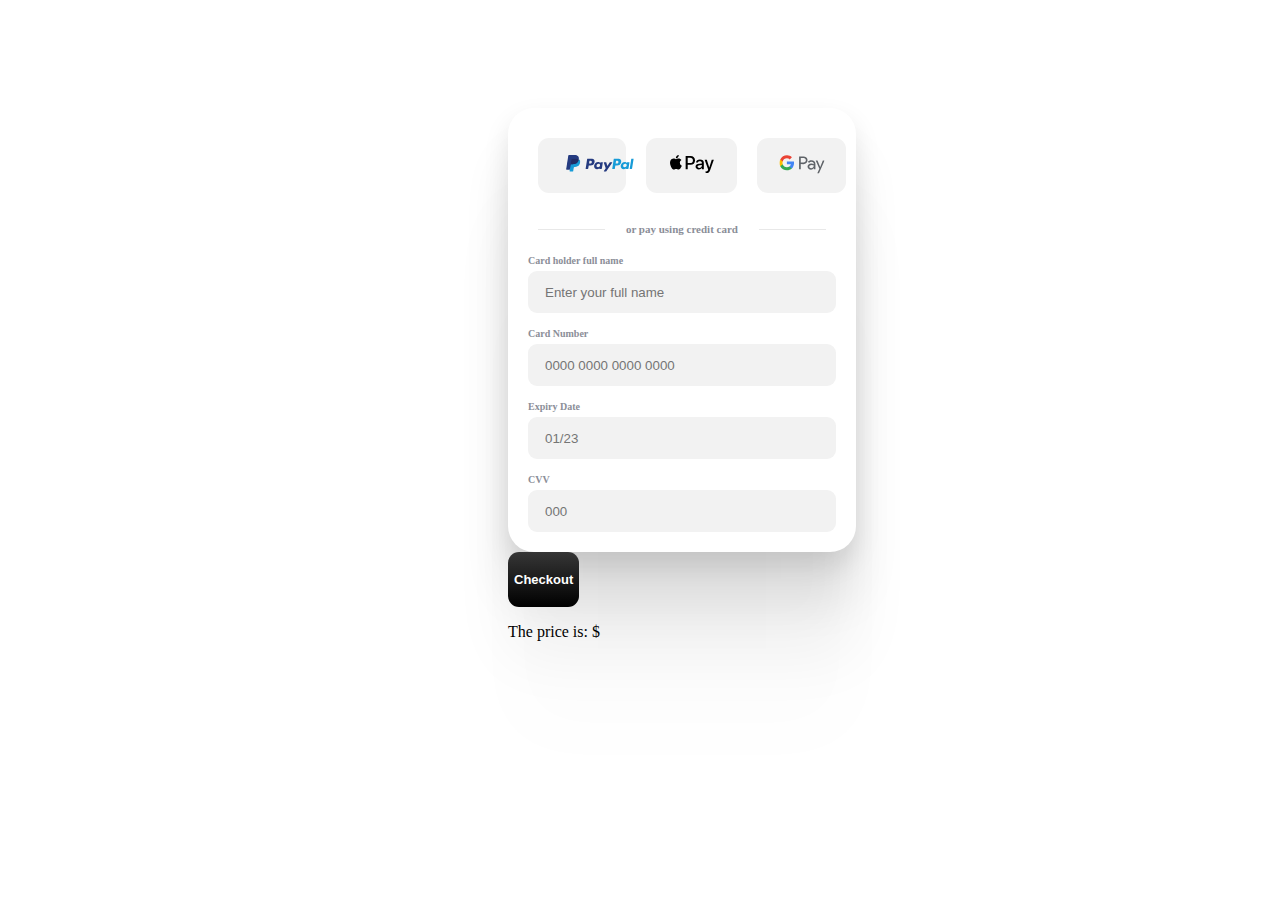
==== payment/index.html @ 5ae9b636 "Add files via upload" ====
<!DOCTYPE html>
<html lang="en">
<head>
    <meta charset="UTF-8">
    <meta name="viewport" content="width=device-width, initial-scale=1.0">
    <meta http-equiv="X-UA-Compatible" content="ie=edge">
    <title>Log In</title>
    <link rel="stylesheet" href="styles.css">
</head>
<body>
  <div class="modal">
  <form class="form">
    <div class="payment--options">
      <button name="paypal" type="button">
        <svg xml:space="preserve" viewBox="0 0 124 33" height="33px" width="124px" y="0px" x="0px" id="Layer_1" version="1.1" xmlns:xlink="http://www.w3.org/1999/xlink" xmlns="http://www.w3.org/2000/svg">
  <path d="M46.211,6.749h-6.839c-0.468,0-0.866,0.34-0.939,0.802l-2.766,17.537c-0.055,0.346,0.213,0.658,0.564,0.658  h3.265c0.468,0,0.866-0.34,0.939-0.803l0.746-4.73c0.072-0.463,0.471-0.803,0.938-0.803h2.165c4.505,0,7.105-2.18,7.784-6.5  c0.306-1.89,0.013-3.375-0.872-4.415C50.224,7.353,48.5,6.749,46.211,6.749z M47,13.154c-0.374,2.454-2.249,2.454-4.062,2.454  h-1.032l0.724-4.583c0.043-0.277,0.283-0.481,0.563-0.481h0.473c1.235,0,2.4,0,3.002,0.704C47.027,11.668,47.137,12.292,47,13.154z" fill="#253B80"></path>
  <path d="M66.654,13.075h-3.275c-0.279,0-0.52,0.204-0.563,0.481l-0.145,0.916l-0.229-0.332  c-0.709-1.029-2.29-1.373-3.868-1.373c-3.619,0-6.71,2.741-7.312,6.586c-0.313,1.918,0.132,3.752,1.22,5.031  c0.998,1.176,2.426,1.666,4.125,1.666c2.916,0,4.533-1.875,4.533-1.875l-0.146,0.91c-0.055,0.348,0.213,0.66,0.562,0.66h2.95  c0.469,0,0.865-0.34,0.939-0.803l1.77-11.209C67.271,13.388,67.004,13.075,66.654,13.075z M62.089,19.449  c-0.316,1.871-1.801,3.127-3.695,3.127c-0.951,0-1.711-0.305-2.199-0.883c-0.484-0.574-0.668-1.391-0.514-2.301  c0.295-1.855,1.805-3.152,3.67-3.152c0.93,0,1.686,0.309,2.184,0.892C62.034,17.721,62.232,18.543,62.089,19.449z" fill="#253B80"></path>
  <path d="M84.096,13.075h-3.291c-0.314,0-0.609,0.156-0.787,0.417l-4.539,6.686l-1.924-6.425  c-0.121-0.402-0.492-0.678-0.912-0.678h-3.234c-0.393,0-0.666,0.384-0.541,0.754l3.625,10.638l-3.408,4.811  c-0.268,0.379,0.002,0.9,0.465,0.9h3.287c0.312,0,0.604-0.152,0.781-0.408L84.564,13.97C84.826,13.592,84.557,13.075,84.096,13.075z" fill="#253B80"></path>
  <path d="M94.992,6.749h-6.84c-0.467,0-0.865,0.34-0.938,0.802l-2.766,17.537c-0.055,0.346,0.213,0.658,0.562,0.658  h3.51c0.326,0,0.605-0.238,0.656-0.562l0.785-4.971c0.072-0.463,0.471-0.803,0.938-0.803h2.164c4.506,0,7.105-2.18,7.785-6.5  c0.307-1.89,0.012-3.375-0.873-4.415C99.004,7.353,97.281,6.749,94.992,6.749z M95.781,13.154c-0.373,2.454-2.248,2.454-4.062,2.454  h-1.031l0.725-4.583c0.043-0.277,0.281-0.481,0.562-0.481h0.473c1.234,0,2.4,0,3.002,0.704  C95.809,11.668,95.918,12.292,95.781,13.154z" fill="#179BD7"></path>
  <path d="M115.434,13.075h-3.273c-0.281,0-0.52,0.204-0.562,0.481l-0.145,0.916l-0.23-0.332  c-0.709-1.029-2.289-1.373-3.867-1.373c-3.619,0-6.709,2.741-7.311,6.586c-0.312,1.918,0.131,3.752,1.219,5.031  c1,1.176,2.426,1.666,4.125,1.666c2.916,0,4.533-1.875,4.533-1.875l-0.146,0.91c-0.055,0.348,0.213,0.66,0.564,0.66h2.949  c0.467,0,0.865-0.34,0.938-0.803l1.771-11.209C116.053,13.388,115.785,13.075,115.434,13.075z M110.869,19.449  c-0.314,1.871-1.801,3.127-3.695,3.127c-0.949,0-1.711-0.305-2.199-0.883c-0.484-0.574-0.666-1.391-0.514-2.301  c0.297-1.855,1.805-3.152,3.67-3.152c0.93,0,1.686,0.309,2.184,0.892C110.816,17.721,111.014,18.543,110.869,19.449z" fill="#179BD7"></path>
  <path d="M119.295,7.23l-2.807,17.858c-0.055,0.346,0.213,0.658,0.562,0.658h2.822c0.469,0,0.867-0.34,0.939-0.803  l2.768-17.536c0.055-0.346-0.213-0.659-0.562-0.659h-3.16C119.578,6.749,119.338,6.953,119.295,7.23z" fill="#179BD7"></path>
  <path d="M7.266,29.154l0.523-3.322l-1.165-0.027H1.061L4.927,1.292C4.939,1.218,4.978,1.149,5.035,1.1  c0.057-0.049,0.13-0.076,0.206-0.076h9.38c3.114,0,5.263,0.648,6.385,1.927c0.526,0.6,0.861,1.227,1.023,1.917  c0.17,0.724,0.173,1.589,0.007,2.644l-0.012,0.077v0.676l0.526,0.298c0.443,0.235,0.795,0.504,1.065,0.812  c0.45,0.513,0.741,1.165,0.864,1.938c0.127,0.795,0.085,1.741-0.123,2.812c-0.24,1.232-0.628,2.305-1.152,3.183  c-0.482,0.809-1.096,1.48-1.825,2c-0.696,0.494-1.523,0.869-2.458,1.109c-0.906,0.236-1.939,0.355-3.072,0.355h-0.73  c-0.522,0-1.029,0.188-1.427,0.525c-0.399,0.344-0.663,0.814-0.744,1.328l-0.055,0.299l-0.924,5.855l-0.042,0.215  c-0.011,0.068-0.03,0.102-0.058,0.125c-0.025,0.021-0.061,0.035-0.096,0.035H7.266z" fill="#253B80"></path>
  <path d="M23.048,7.667L23.048,7.667L23.048,7.667c-0.028,0.179-0.06,0.362-0.096,0.55  c-1.237,6.351-5.469,8.545-10.874,8.545H9.326c-0.661,0-1.218,0.48-1.321,1.132l0,0l0,0L6.596,26.83l-0.399,2.533  c-0.067,0.428,0.263,0.814,0.695,0.814h4.881c0.578,0,1.069-0.42,1.16-0.99l0.048-0.248l0.919-5.832l0.059-0.32  c0.09-0.572,0.582-0.992,1.16-0.992h0.73c4.729,0,8.431-1.92,9.513-7.476c0.452-2.321,0.218-4.259-0.978-5.622  C24.022,8.286,23.573,7.945,23.048,7.667z" fill="#179BD7"></path>
  <path d="M21.754,7.151c-0.189-0.055-0.384-0.105-0.584-0.15c-0.201-0.044-0.407-0.083-0.619-0.117  c-0.742-0.12-1.555-0.177-2.426-0.177h-7.352c-0.181,0-0.353,0.041-0.507,0.115C9.927,6.985,9.675,7.306,9.614,7.699L8.05,17.605  l-0.045,0.289c0.103-0.652,0.66-1.132,1.321-1.132h2.752c5.405,0,9.637-2.195,10.874-8.545c0.037-0.188,0.068-0.371,0.096-0.55  c-0.313-0.166-0.652-0.308-1.017-0.429C21.941,7.208,21.848,7.179,21.754,7.151z" fill="#222D65"></path>
  <path d="M9.614,7.699c0.061-0.393,0.313-0.714,0.652-0.876c0.155-0.074,0.326-0.115,0.507-0.115h7.352  c0.871,0,1.684,0.057,2.426,0.177c0.212,0.034,0.418,0.073,0.619,0.117c0.2,0.045,0.395,0.095,0.584,0.15  c0.094,0.028,0.187,0.057,0.278,0.086c0.365,0.121,0.704,0.264,1.017,0.429c0.368-2.347-0.003-3.945-1.272-5.392  C20.378,0.682,17.853,0,14.622,0h-9.38c-0.66,0-1.223,0.48-1.325,1.133L0.01,25.898c-0.077,0.49,0.301,0.932,0.795,0.932h5.791  l1.454-9.225L9.614,7.699z" fill="#253B80"></path>
        </svg>
      </button>
      <button name="apple-pay" type="button">
        <svg xml:space="preserve" viewBox="0 0 512 210.2" y="0px" x="0px" id="Layer_1" version="1.1" xmlns:xlink="http://www.w3.org/1999/xlink" xmlns="http://www.w3.org/2000/svg">
  <path d="M93.6,27.1C87.6,34.2,78,39.8,68.4,39c-1.2-9.6,3.5-19.8,9-26.1c6-7.3,16.5-12.5,25-12.9  C103.4,10,99.5,19.8,93.6,27.1 M102.3,40.9c-13.9-0.8-25.8,7.9-32.4,7.9c-6.7,0-16.8-7.5-27.8-7.3c-14.3,0.2-27.6,8.3-34.9,21.2  c-15,25.8-3.9,64,10.6,85c7.1,10.4,15.6,21.8,26.8,21.4c10.6-0.4,14.8-6.9,27.6-6.9c12.9,0,16.6,6.9,27.8,6.7  c11.6-0.2,18.9-10.4,26-20.8c8.1-11.8,11.4-23.3,11.6-23.9c-0.2-0.2-22.4-8.7-22.6-34.3c-0.2-21.4,17.5-31.6,18.3-32.2  C123.3,42.9,107.7,41.3,102.3,40.9 M182.6,11.9v155.9h24.2v-53.3h33.5c30.6,0,52.1-21,52.1-51.4c0-30.4-21.1-51.2-51.3-51.2H182.6z   M206.8,32.3h27.9c21,0,33,11.2,33,30.9c0,19.7-12,31-33.1,31h-27.8V32.3z M336.6,169c15.2,0,29.3-7.7,35.7-19.9h0.5v18.7h22.4V90.2  c0-22.5-18-37-45.7-37c-25.7,0-44.7,14.7-45.4,34.9h21.8c1.8-9.6,10.7-15.9,22.9-15.9c14.8,0,23.1,6.9,23.1,19.6v8.6l-30.2,1.8  c-28.1,1.7-43.3,13.2-43.3,33.2C298.4,155.6,314.1,169,336.6,169z M343.1,150.5c-12.9,0-21.1-6.2-21.1-15.7c0-9.8,7.9-15.5,23-16.4  l26.9-1.7v8.8C371.9,140.1,359.5,150.5,343.1,150.5z M425.1,210.2c23.6,0,34.7-9,44.4-36.3L512,54.7h-24.6l-28.5,92.1h-0.5  l-28.5-92.1h-25.3l41,113.5l-2.2,6.9c-3.7,11.7-9.7,16.2-20.4,16.2c-1.9,0-5.6-0.2-7.1-0.4v18.7C417.3,210,423.3,210.2,425.1,210.2z" id="XMLID_34_"></path>
  <g>
  </g>
  <g>
  </g>
  <g>
  </g>
  <g>
  </g>
  <g>
  </g>
  <g>
  </g>
        </svg>
      </button>
      <button name="google-pay" type="button">
   <svg fill="none" viewBox="0 0 80 39" height="39" width="80" xmlns="http://www.w3.org/2000/svg">
  <g clip-path="url(#clip0_134_34)">
  <path fill="#5F6368" d="M37.8 19.7V29H34.8V6H42.6C44.5 6 46.3001 6.7 47.7001 8C49.1001 9.2 49.8 11 49.8 12.9C49.8 14.8 49.1001 16.5 47.7001 17.8C46.3001 19.1 44.6 19.8 42.6 19.8L37.8 19.7ZM37.8 8.8V16.8H42.8C43.9 16.8 45.0001 16.4 45.7001 15.6C47.3001 14.1 47.3 11.6 45.8 10.1L45.7001 10C44.9001 9.2 43.9 8.7 42.8 8.8H37.8Z"></path>
  <path fill="#5F6368" d="M56.7001 12.8C58.9001 12.8 60.6001 13.4 61.9001 14.6C63.2001 15.8 63.8 17.4 63.8 19.4V29H61V26.8H60.9001C59.7001 28.6 58 29.5 56 29.5C54.3 29.5 52.8 29 51.6 28C50.5 27 49.8 25.6 49.8 24.1C49.8 22.5 50.4 21.2 51.6 20.2C52.8 19.2 54.5 18.8 56.5 18.8C58.3 18.8 59.7 19.1 60.8 19.8V19.1C60.8 18.1 60.4 17.1 59.6 16.5C58.8 15.8 57.8001 15.4 56.7001 15.4C55.0001 15.4 53.7 16.1 52.8 17.5L50.2001 15.9C51.8001 13.8 53.9001 12.8 56.7001 12.8ZM52.9001 24.2C52.9001 25 53.3001 25.7 53.9001 26.1C54.6001 26.6 55.4001 26.9 56.2001 26.9C57.4001 26.9 58.6 26.4 59.5 25.5C60.5 24.6 61 23.5 61 22.3C60.1 21.6 58.8 21.2 57.1 21.2C55.9 21.2 54.9 21.5 54.1 22.1C53.3 22.6 52.9001 23.3 52.9001 24.2Z"></path>
  <path fill="#5F6368" d="M80 13.3L70.1 36H67.1L70.8 28.1L64.3 13.4H67.5L72.2 24.7H72.3L76.9 13.4H80V13.3Z"></path>
  <path fill="#4285F4" d="M25.9 17.7C25.9 16.8 25.8 15.9 25.7 15H13.2V20.1H20.3C20 21.7 19.1 23.2 17.7 24.1V27.4H22C24.5 25.1 25.9 21.7 25.9 17.7Z"></path>
  <path fill="#34A853" d="M13.1999 30.5999C16.7999 30.5999 19.7999 29.3999 21.9999 27.3999L17.6999 24.0999C16.4999 24.8999 14.9999 25.3999 13.1999 25.3999C9.7999 25.3999 6.7999 23.0999 5.7999 19.8999H1.3999V23.2999C3.6999 27.7999 8.1999 30.5999 13.1999 30.5999Z"></path>
  <path fill="#FBBC04" d="M5.8001 19.8999C5.2001 18.2999 5.2001 16.4999 5.8001 14.7999V11.3999H1.4001C-0.499902 15.0999 -0.499902 19.4999 1.4001 23.2999L5.8001 19.8999Z"></path>
  <path fill="#EA4335" d="M13.2 9.39996C15.1 9.39996 16.9 10.1 18.3 11.4L22.1 7.59996C19.7 5.39996 16.5 4.09996 13.3 4.19996C8.3 4.19996 3.7 6.99996 1.5 11.5L5.9 14.9C6.8 11.7 9.8 9.39996 13.2 9.39996Z"></path>
  </g>
  <defs>
  <clipPath id="clip0_134_34">
  <rect fill="white" height="38.1" width="80"></rect>
  </clipPath>
  </defs>
  </svg>
      </button>
    </div>
    <div class="separator">
      <hr class="line">
      <p>or pay using credit card</p>
      <hr class="line">
    </div>
    <div class="credit-card-info--form">
      <div class="input_container">
        <label for="password_field" class="input_label">Card holder full name</label>
        <input id="password_field" class="input_field" type="text" name="input-name" title="Inpit title" placeholder="Enter your full name">
      </div>
      <div class="input_container">
        <label for="password_field" class="input_label">Card Number</label>
        <input id="password_field" class="input_field" type="number" name="input-name" title="Inpit title" placeholder="0000 0000 0000 0000">
      </div>
      <div class="input_container">
        <label for="password_field" class="input_label">Expiry Date</label>
        <input id="password_field" class="input_field" type="text" name="input-name" title="Expiry Date" placeholder="01/23">
      </div>
      <div class="input_container">
        <label for="password_field" class="input_label">CVV</label>
        <input id="password_field" class="input_field" type="text" name="input-name" title="CVV" placeholder="000">
      </div>
      </div>
    </div>
      <button class="purchase--btn">Checkout</button>
  </form>
  </div>
  <p>The price is: $<span id="price"></span></p>
  <script>
      const price = localStorage.getItem('price');
      document.getElementById('price').textContent = price;
  </script>

</body>
</html>
---- payment/styles.css ----
body{
  padding: 100px;
  padding-left: 500px;
  padding-top: 100px;
}
.modal {
  width: fit-content;
  height: fit-content;
  background: #FFFFFF;
  box-shadow: 0px 187px 75px rgba(0, 0, 0, 0.01), 0px 105px 63px rgba(0, 0, 0, 0.05), 0px 47px 47px rgba(0, 0, 0, 0.09), 0px 12px 26px rgba(0, 0, 0, 0.1), 0px 0px 0px rgba(0, 0, 0, 0.1);
  border-radius: 26px;
  max-width: 450px;
}

.form {
  display: flex;
  flex-direction: column;
  gap: 20px;
  padding: 20px;
}

.payment--options {
  width: calc(100% - 40px);
  display: grid;
  grid-template-columns: 33% 34% 33%;
  gap: 20px;
  padding: 10px;
}

.payment--options button {
  height: 55px;
  background: #F2F2F2;
  border-radius: 11px;
  padding: 0;
  border: 0;
  outline: none;
}

.payment--options button svg {
  height: 18px;
}

.payment--options button:last-child svg {
  height: 22px;
}

.separator {
  width: calc(100% - 20px);
  display: grid;
  grid-template-columns: 1fr 2fr 1fr;
  gap: 10px;
  color: #8B8E98;
  margin: 0 10px;
}

.separator > p {
  word-break: keep-all;
  display: block;
  text-align: center;
  font-weight: 600;
  font-size: 11px;
  margin: auto;
}

.separator .line {
  display: inline-block;
  width: 100%;
  height: 1px;
  border: 0;
  background-color: #e8e8e8;
  margin: auto;
}

.credit-card-info--form {
  display: flex;
  flex-direction: column;
  gap: 15px;
}

.input_container {
  width: 100%;
  height: fit-content;
  display: flex;
  flex-direction: column;
  gap: 5px;
}

.split {
  display: grid;
  grid-template-columns: 4fr 2fr;
  gap: 15px;
}

.split input {
  width: 100%;
}

.input_label {
  font-size: 10px;
  color: #8B8E98;
  font-weight: 600;
}

.input_field {
  width: auto;
  height: 40px;
  padding: 0 0 0 16px;
  border-radius: 9px;
  outline: none;
  background-color: #F2F2F2;
  border: 1px solid #e5e5e500;
  transition: all 0.3s cubic-bezier(0.15, 0.83, 0.66, 1);
}

.input_field:focus {
  border: 1px solid transparent;
  box-shadow: 0px 0px 0px 2px #242424;
  background-color: transparent;
}

.container {
  display: flex;
  justify-content: center; /* Horizontal centering */
  align-items: center;     /* Vertical centering */
  height: 100vh;           /* Full height of the viewport (optional) */
}

.purchase--btn {
  height: 55px;
  background: #F2F2F2;
  border-radius: 11px;
  border: 0;
  outline: none;
  color: #ffffff;
  font-size: 13px;
  font-weight: 700;
  background: linear-gradient(180deg, #363636 0%, #1B1B1B 50%, #000000 100%);
  box-shadow: 0px 0px 0px 0px #FFFFFF, 0px 0px 0px 0px #000000;
  transition: all 0.3s cubic-bezier(0.15, 0.83, 0.66, 1);
}


.purchase--btn:hover {
  box-shadow: 0px 0px 0px 2px #FFFFFF, 0px 0px 0px 4px #0000003a;
}

/* Reset input number styles */
.input_field::-webkit-outer-spin-button,
.input_field::-webkit-inner-spin-button {
  -webkit-appearance: none;
  margin: 0;
}

.input_field[type=number] {
  -moz-appearance: textfield;
}
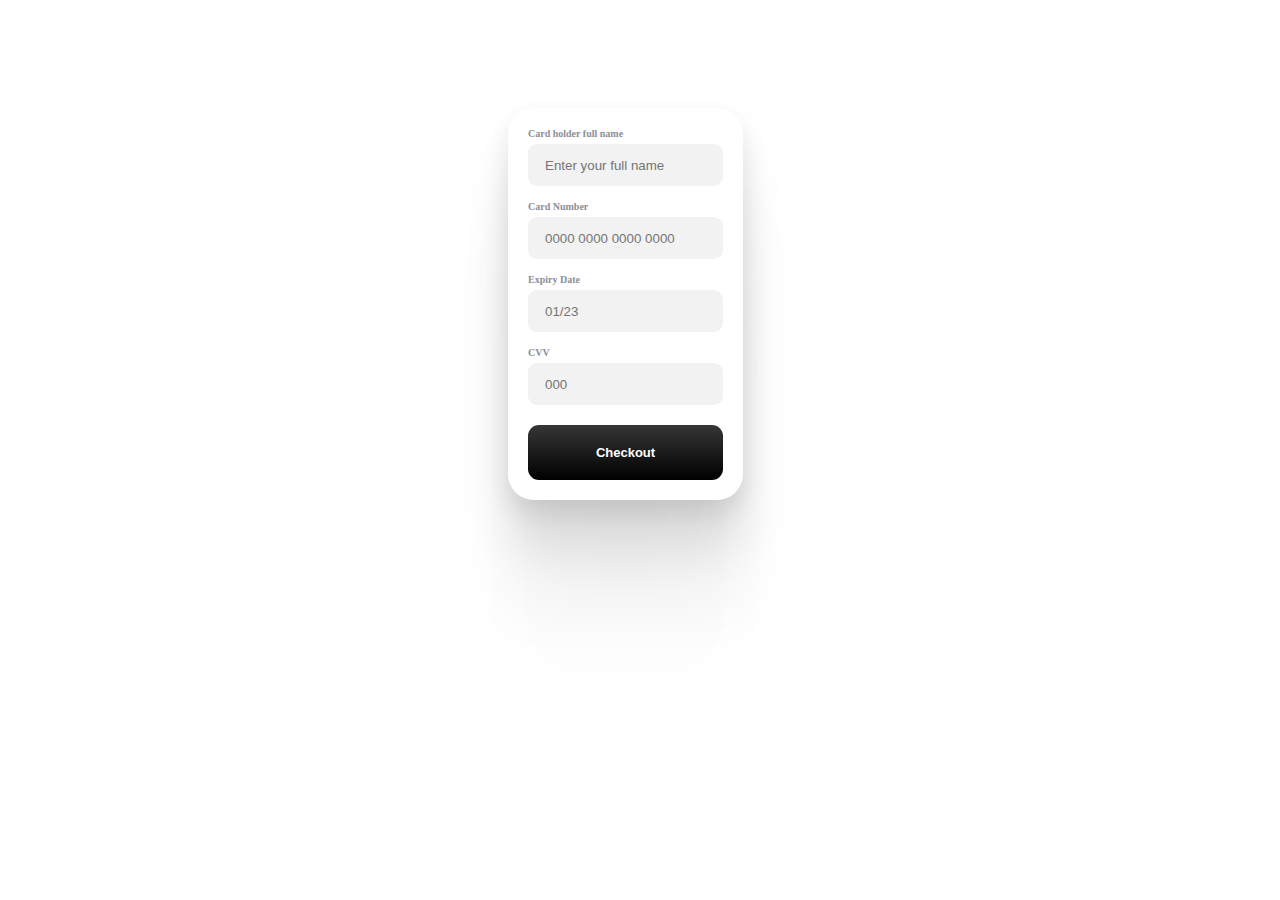
==== commit 7d50e790: "Update index.html" ====
--- a/payment/index.html
+++ b/payment/index.html
@@ -4,95 +4,45 @@
     <meta charset="UTF-8">
     <meta name="viewport" content="width=device-width, initial-scale=1.0">
     <meta http-equiv="X-UA-Compatible" content="ie=edge">
-    <title>Log In</title>
+    <title>Payments</title>
     <link rel="stylesheet" href="styles.css">
 </head>
 <body>
-  <div class="modal">
-  <form class="form">
-    <div class="payment--options">
-      <button name="paypal" type="button">
-        <svg xml:space="preserve" viewBox="0 0 124 33" height="33px" width="124px" y="0px" x="0px" id="Layer_1" version="1.1" xmlns:xlink="http://www.w3.org/1999/xlink" xmlns="http://www.w3.org/2000/svg">
-  <path d="M46.211,6.749h-6.839c-0.468,0-0.866,0.34-0.939,0.802l-2.766,17.537c-0.055,0.346,0.213,0.658,0.564,0.658  h3.265c0.468,0,0.866-0.34,0.939-0.803l0.746-4.73c0.072-0.463,0.471-0.803,0.938-0.803h2.165c4.505,0,7.105-2.18,7.784-6.5  c0.306-1.89,0.013-3.375-0.872-4.415C50.224,7.353,48.5,6.749,46.211,6.749z M47,13.154c-0.374,2.454-2.249,2.454-4.062,2.454  h-1.032l0.724-4.583c0.043-0.277,0.283-0.481,0.563-0.481h0.473c1.235,0,2.4,0,3.002,0.704C47.027,11.668,47.137,12.292,47,13.154z" fill="#253B80"></path>
-  <path d="M66.654,13.075h-3.275c-0.279,0-0.52,0.204-0.563,0.481l-0.145,0.916l-0.229-0.332  c-0.709-1.029-2.29-1.373-3.868-1.373c-3.619,0-6.71,2.741-7.312,6.586c-0.313,1.918,0.132,3.752,1.22,5.031  c0.998,1.176,2.426,1.666,4.125,1.666c2.916,0,4.533-1.875,4.533-1.875l-0.146,0.91c-0.055,0.348,0.213,0.66,0.562,0.66h2.95  c0.469,0,0.865-0.34,0.939-0.803l1.77-11.209C67.271,13.388,67.004,13.075,66.654,13.075z M62.089,19.449  c-0.316,1.871-1.801,3.127-3.695,3.127c-0.951,0-1.711-0.305-2.199-0.883c-0.484-0.574-0.668-1.391-0.514-2.301  c0.295-1.855,1.805-3.152,3.67-3.152c0.93,0,1.686,0.309,2.184,0.892C62.034,17.721,62.232,18.543,62.089,19.449z" fill="#253B80"></path>
-  <path d="M84.096,13.075h-3.291c-0.314,0-0.609,0.156-0.787,0.417l-4.539,6.686l-1.924-6.425  c-0.121-0.402-0.492-0.678-0.912-0.678h-3.234c-0.393,0-0.666,0.384-0.541,0.754l3.625,10.638l-3.408,4.811  c-0.268,0.379,0.002,0.9,0.465,0.9h3.287c0.312,0,0.604-0.152,0.781-0.408L84.564,13.97C84.826,13.592,84.557,13.075,84.096,13.075z" fill="#253B80"></path>
-  <path d="M94.992,6.749h-6.84c-0.467,0-0.865,0.34-0.938,0.802l-2.766,17.537c-0.055,0.346,0.213,0.658,0.562,0.658  h3.51c0.326,0,0.605-0.238,0.656-0.562l0.785-4.971c0.072-0.463,0.471-0.803,0.938-0.803h2.164c4.506,0,7.105-2.18,7.785-6.5  c0.307-1.89,0.012-3.375-0.873-4.415C99.004,7.353,97.281,6.749,94.992,6.749z M95.781,13.154c-0.373,2.454-2.248,2.454-4.062,2.454  h-1.031l0.725-4.583c0.043-0.277,0.281-0.481,0.562-0.481h0.473c1.234,0,2.4,0,3.002,0.704  C95.809,11.668,95.918,12.292,95.781,13.154z" fill="#179BD7"></path>
-  <path d="M115.434,13.075h-3.273c-0.281,0-0.52,0.204-0.562,0.481l-0.145,0.916l-0.23-0.332  c-0.709-1.029-2.289-1.373-3.867-1.373c-3.619,0-6.709,2.741-7.311,6.586c-0.312,1.918,0.131,3.752,1.219,5.031  c1,1.176,2.426,1.666,4.125,1.666c2.916,0,4.533-1.875,4.533-1.875l-0.146,0.91c-0.055,0.348,0.213,0.66,0.564,0.66h2.949  c0.467,0,0.865-0.34,0.938-0.803l1.771-11.209C116.053,13.388,115.785,13.075,115.434,13.075z M110.869,19.449  c-0.314,1.871-1.801,3.127-3.695,3.127c-0.949,0-1.711-0.305-2.199-0.883c-0.484-0.574-0.666-1.391-0.514-2.301  c0.297-1.855,1.805-3.152,3.67-3.152c0.93,0,1.686,0.309,2.184,0.892C110.816,17.721,111.014,18.543,110.869,19.449z" fill="#179BD7"></path>
-  <path d="M119.295,7.23l-2.807,17.858c-0.055,0.346,0.213,0.658,0.562,0.658h2.822c0.469,0,0.867-0.34,0.939-0.803  l2.768-17.536c0.055-0.346-0.213-0.659-0.562-0.659h-3.16C119.578,6.749,119.338,6.953,119.295,7.23z" fill="#179BD7"></path>
-  <path d="M7.266,29.154l0.523-3.322l-1.165-0.027H1.061L4.927,1.292C4.939,1.218,4.978,1.149,5.035,1.1  c0.057-0.049,0.13-0.076,0.206-0.076h9.38c3.114,0,5.263,0.648,6.385,1.927c0.526,0.6,0.861,1.227,1.023,1.917  c0.17,0.724,0.173,1.589,0.007,2.644l-0.012,0.077v0.676l0.526,0.298c0.443,0.235,0.795,0.504,1.065,0.812  c0.45,0.513,0.741,1.165,0.864,1.938c0.127,0.795,0.085,1.741-0.123,2.812c-0.24,1.232-0.628,2.305-1.152,3.183  c-0.482,0.809-1.096,1.48-1.825,2c-0.696,0.494-1.523,0.869-2.458,1.109c-0.906,0.236-1.939,0.355-3.072,0.355h-0.73  c-0.522,0-1.029,0.188-1.427,0.525c-0.399,0.344-0.663,0.814-0.744,1.328l-0.055,0.299l-0.924,5.855l-0.042,0.215  c-0.011,0.068-0.03,0.102-0.058,0.125c-0.025,0.021-0.061,0.035-0.096,0.035H7.266z" fill="#253B80"></path>
-  <path d="M23.048,7.667L23.048,7.667L23.048,7.667c-0.028,0.179-0.06,0.362-0.096,0.55  c-1.237,6.351-5.469,8.545-10.874,8.545H9.326c-0.661,0-1.218,0.48-1.321,1.132l0,0l0,0L6.596,26.83l-0.399,2.533  c-0.067,0.428,0.263,0.814,0.695,0.814h4.881c0.578,0,1.069-0.42,1.16-0.99l0.048-0.248l0.919-5.832l0.059-0.32  c0.09-0.572,0.582-0.992,1.16-0.992h0.73c4.729,0,8.431-1.92,9.513-7.476c0.452-2.321,0.218-4.259-0.978-5.622  C24.022,8.286,23.573,7.945,23.048,7.667z" fill="#179BD7"></path>
-  <path d="M21.754,7.151c-0.189-0.055-0.384-0.105-0.584-0.15c-0.201-0.044-0.407-0.083-0.619-0.117  c-0.742-0.12-1.555-0.177-2.426-0.177h-7.352c-0.181,0-0.353,0.041-0.507,0.115C9.927,6.985,9.675,7.306,9.614,7.699L8.05,17.605  l-0.045,0.289c0.103-0.652,0.66-1.132,1.321-1.132h2.752c5.405,0,9.637-2.195,10.874-8.545c0.037-0.188,0.068-0.371,0.096-0.55  c-0.313-0.166-0.652-0.308-1.017-0.429C21.941,7.208,21.848,7.179,21.754,7.151z" fill="#222D65"></path>
-  <path d="M9.614,7.699c0.061-0.393,0.313-0.714,0.652-0.876c0.155-0.074,0.326-0.115,0.507-0.115h7.352  c0.871,0,1.684,0.057,2.426,0.177c0.212,0.034,0.418,0.073,0.619,0.117c0.2,0.045,0.395,0.095,0.584,0.15  c0.094,0.028,0.187,0.057,0.278,0.086c0.365,0.121,0.704,0.264,1.017,0.429c0.368-2.347-0.003-3.945-1.272-5.392  C20.378,0.682,17.853,0,14.622,0h-9.38c-0.66,0-1.223,0.48-1.325,1.133L0.01,25.898c-0.077,0.49,0.301,0.932,0.795,0.932h5.791  l1.454-9.225L9.614,7.699z" fill="#253B80"></path>
-        </svg>
-      </button>
-      <button name="apple-pay" type="button">
-        <svg xml:space="preserve" viewBox="0 0 512 210.2" y="0px" x="0px" id="Layer_1" version="1.1" xmlns:xlink="http://www.w3.org/1999/xlink" xmlns="http://www.w3.org/2000/svg">
-  <path d="M93.6,27.1C87.6,34.2,78,39.8,68.4,39c-1.2-9.6,3.5-19.8,9-26.1c6-7.3,16.5-12.5,25-12.9  C103.4,10,99.5,19.8,93.6,27.1 M102.3,40.9c-13.9-0.8-25.8,7.9-32.4,7.9c-6.7,0-16.8-7.5-27.8-7.3c-14.3,0.2-27.6,8.3-34.9,21.2  c-15,25.8-3.9,64,10.6,85c7.1,10.4,15.6,21.8,26.8,21.4c10.6-0.4,14.8-6.9,27.6-6.9c12.9,0,16.6,6.9,27.8,6.7  c11.6-0.2,18.9-10.4,26-20.8c8.1-11.8,11.4-23.3,11.6-23.9c-0.2-0.2-22.4-8.7-22.6-34.3c-0.2-21.4,17.5-31.6,18.3-32.2  C123.3,42.9,107.7,41.3,102.3,40.9 M182.6,11.9v155.9h24.2v-53.3h33.5c30.6,0,52.1-21,52.1-51.4c0-30.4-21.1-51.2-51.3-51.2H182.6z   M206.8,32.3h27.9c21,0,33,11.2,33,30.9c0,19.7-12,31-33.1,31h-27.8V32.3z M336.6,169c15.2,0,29.3-7.7,35.7-19.9h0.5v18.7h22.4V90.2  c0-22.5-18-37-45.7-37c-25.7,0-44.7,14.7-45.4,34.9h21.8c1.8-9.6,10.7-15.9,22.9-15.9c14.8,0,23.1,6.9,23.1,19.6v8.6l-30.2,1.8  c-28.1,1.7-43.3,13.2-43.3,33.2C298.4,155.6,314.1,169,336.6,169z M343.1,150.5c-12.9,0-21.1-6.2-21.1-15.7c0-9.8,7.9-15.5,23-16.4  l26.9-1.7v8.8C371.9,140.1,359.5,150.5,343.1,150.5z M425.1,210.2c23.6,0,34.7-9,44.4-36.3L512,54.7h-24.6l-28.5,92.1h-0.5  l-28.5-92.1h-25.3l41,113.5l-2.2,6.9c-3.7,11.7-9.7,16.2-20.4,16.2c-1.9,0-5.6-0.2-7.1-0.4v18.7C417.3,210,423.3,210.2,425.1,210.2z" id="XMLID_34_"></path>
-  <g>
-  </g>
-  <g>
-  </g>
-  <g>
-  </g>
-  <g>
-  </g>
-  <g>
-  </g>
-  <g>
-  </g>
-        </svg>
-      </button>
-      <button name="google-pay" type="button">
-   <svg fill="none" viewBox="0 0 80 39" height="39" width="80" xmlns="http://www.w3.org/2000/svg">
-  <g clip-path="url(#clip0_134_34)">
-  <path fill="#5F6368" d="M37.8 19.7V29H34.8V6H42.6C44.5 6 46.3001 6.7 47.7001 8C49.1001 9.2 49.8 11 49.8 12.9C49.8 14.8 49.1001 16.5 47.7001 17.8C46.3001 19.1 44.6 19.8 42.6 19.8L37.8 19.7ZM37.8 8.8V16.8H42.8C43.9 16.8 45.0001 16.4 45.7001 15.6C47.3001 14.1 47.3 11.6 45.8 10.1L45.7001 10C44.9001 9.2 43.9 8.7 42.8 8.8H37.8Z"></path>
-  <path fill="#5F6368" d="M56.7001 12.8C58.9001 12.8 60.6001 13.4 61.9001 14.6C63.2001 15.8 63.8 17.4 63.8 19.4V29H61V26.8H60.9001C59.7001 28.6 58 29.5 56 29.5C54.3 29.5 52.8 29 51.6 28C50.5 27 49.8 25.6 49.8 24.1C49.8 22.5 50.4 21.2 51.6 20.2C52.8 19.2 54.5 18.8 56.5 18.8C58.3 18.8 59.7 19.1 60.8 19.8V19.1C60.8 18.1 60.4 17.1 59.6 16.5C58.8 15.8 57.8001 15.4 56.7001 15.4C55.0001 15.4 53.7 16.1 52.8 17.5L50.2001 15.9C51.8001 13.8 53.9001 12.8 56.7001 12.8ZM52.9001 24.2C52.9001 25 53.3001 25.7 53.9001 26.1C54.6001 26.6 55.4001 26.9 56.2001 26.9C57.4001 26.9 58.6 26.4 59.5 25.5C60.5 24.6 61 23.5 61 22.3C60.1 21.6 58.8 21.2 57.1 21.2C55.9 21.2 54.9 21.5 54.1 22.1C53.3 22.6 52.9001 23.3 52.9001 24.2Z"></path>
-  <path fill="#5F6368" d="M80 13.3L70.1 36H67.1L70.8 28.1L64.3 13.4H67.5L72.2 24.7H72.3L76.9 13.4H80V13.3Z"></path>
-  <path fill="#4285F4" d="M25.9 17.7C25.9 16.8 25.8 15.9 25.7 15H13.2V20.1H20.3C20 21.7 19.1 23.2 17.7 24.1V27.4H22C24.5 25.1 25.9 21.7 25.9 17.7Z"></path>
-  <path fill="#34A853" d="M13.1999 30.5999C16.7999 30.5999 19.7999 29.3999 21.9999 27.3999L17.6999 24.0999C16.4999 24.8999 14.9999 25.3999 13.1999 25.3999C9.7999 25.3999 6.7999 23.0999 5.7999 19.8999H1.3999V23.2999C3.6999 27.7999 8.1999 30.5999 13.1999 30.5999Z"></path>
-  <path fill="#FBBC04" d="M5.8001 19.8999C5.2001 18.2999 5.2001 16.4999 5.8001 14.7999V11.3999H1.4001C-0.499902 15.0999 -0.499902 19.4999 1.4001 23.2999L5.8001 19.8999Z"></path>
-  <path fill="#EA4335" d="M13.2 9.39996C15.1 9.39996 16.9 10.1 18.3 11.4L22.1 7.59996C19.7 5.39996 16.5 4.09996 13.3 4.19996C8.3 4.19996 3.7 6.99996 1.5 11.5L5.9 14.9C6.8 11.7 9.8 9.39996 13.2 9.39996Z"></path>
-  </g>
-  <defs>
-  <clipPath id="clip0_134_34">
-  <rect fill="white" height="38.1" width="80"></rect>
-  </clipPath>
-  </defs>
-  </svg>
-      </button>
+    <div class="modal">
+        <form class="form" id="paymentForm">
+          <div class="credit-card-info--form">
+            <div class="input_container">
+              <label for="name_field" class="input_label">Card holder full name</label>
+              <input id="name_field" class="input_field" type="text" name="input-name" title="Input title" placeholder="Enter your full name">
+            </div>
+            <div class="input_container">
+              <label for="card_number_field" class="input_label">Card Number</label>
+              <input id="card_number_field" class="input_field" type="number" name="input-number" title="Input title" placeholder="0000 0000 0000 0000">
+            </div>
+            <div class="input_container">
+              <label for="expiry_date_field" class="input_label">Expiry Date</label>
+              <input id="expiry_date_field" class="input_field" type="text" name="input-expiry" title="Expiry Date" placeholder="01/23">
+            </div>
+            <div class="input_container">
+              <label for="cvv_field" class="input_label">CVV</label>
+              <input id="cvv_field" class="input_field" type="text" name="input-cvv" title="CVV" placeholder="000">
+            </div>
+          </div>
+          <button type="submit" class="purchase--btn" id="purchase--btn">Checkout</button>
+        </form>
     </div>
-    <div class="separator">
-      <hr class="line">
-      <p>or pay using credit card</p>
-      <hr class="line">
+    <div id="paymentMessage" style="display: none;">
+        Payment Successful
     </div>
-    <div class="credit-card-info--form">
-      <div class="input_container">
-        <label for="password_field" class="input_label">Card holder full name</label>
-        <input id="password_field" class="input_field" type="text" name="input-name" title="Inpit title" placeholder="Enter your full name">
-      </div>
-      <div class="input_container">
-        <label for="password_field" class="input_label">Card Number</label>
-        <input id="password_field" class="input_field" type="number" name="input-name" title="Inpit title" placeholder="0000 0000 0000 0000">
-      </div>
-      <div class="input_container">
-        <label for="password_field" class="input_label">Expiry Date</label>
-        <input id="password_field" class="input_field" type="text" name="input-name" title="Expiry Date" placeholder="01/23">
-      </div>
-      <div class="input_container">
-        <label for="password_field" class="input_label">CVV</label>
-        <input id="password_field" class="input_field" type="text" name="input-name" title="CVV" placeholder="000">
-      </div>
-      </div>
-    </div>
-      <button class="purchase--btn">Checkout</button>
-  </form>
-  </div>
-  <p>The price is: $<span id="price"></span></p>
-  <script>
-      const price = localStorage.getItem('price');
-      document.getElementById('price').textContent = price;
-  </script>
-
+  <br>
+  <a href="feedback/index.html" id="feedbackRequest" style="display: none;">Please provide feedback</a>
+    <script>
+        // JavaScript to handle the button click and show the message
+        document.getElementById("paymentForm").addEventListener("submit", function(event) {
+            event.preventDefault(); // Prevent the form from submitting
+            document.getElementById("paymentMessage").style.display = "block"; // Show the payment message
+            document.getElementById("feedbackRequest").style.display = "block"; // Show the payment message
+        });
+    </script>
 </body>
 </html>
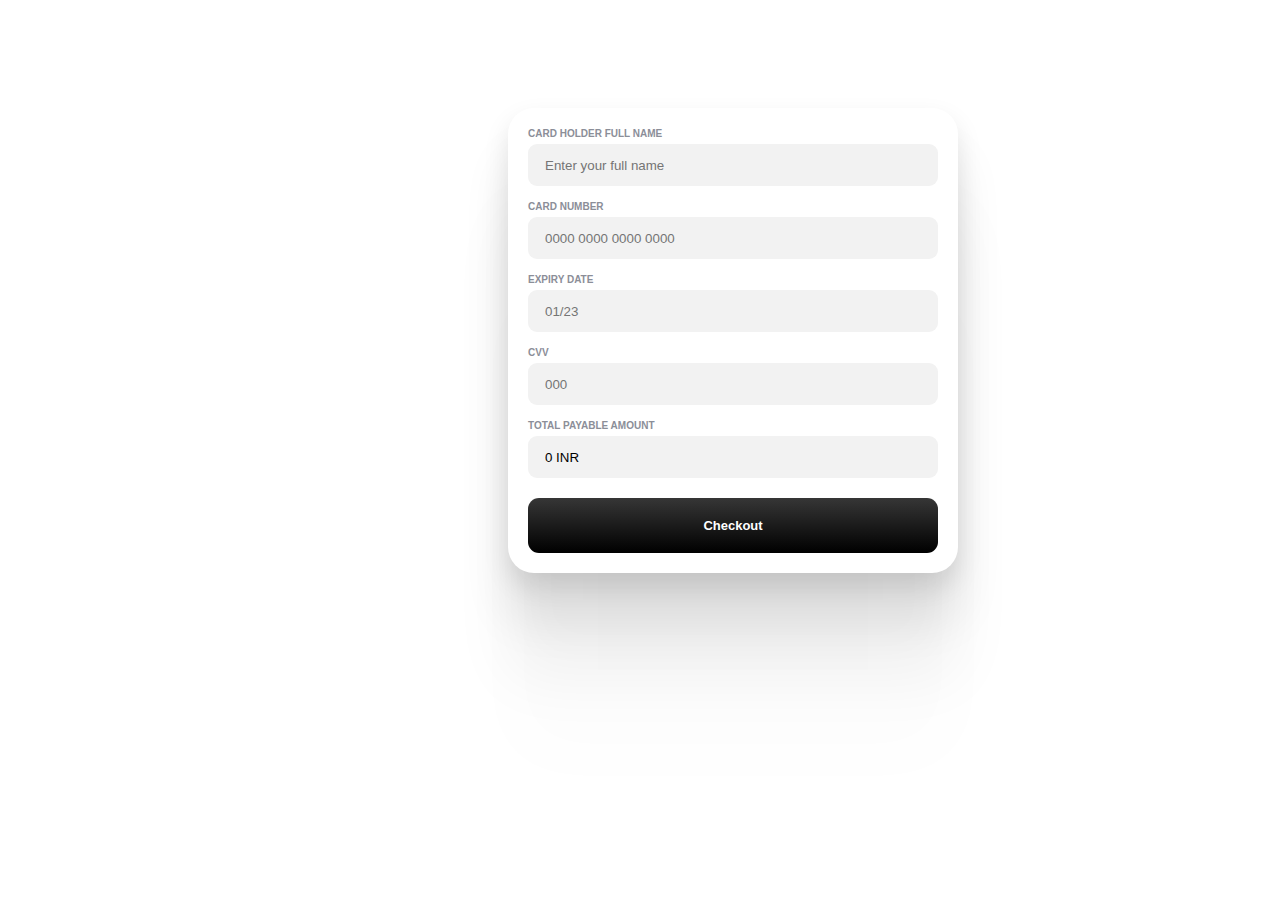
==== commit 5d19d95e: "Update index.html" ====
--- a/payment/index.html
+++ b/payment/index.html
@@ -1,48 +1,71 @@
 <!DOCTYPE html>
 <html lang="en">
+
 <head>
     <meta charset="UTF-8">
     <meta name="viewport" content="width=device-width, initial-scale=1.0">
     <meta http-equiv="X-UA-Compatible" content="ie=edge">
     <title>Payments</title>
-    <link rel="stylesheet" href="styles.css">
+    <link rel="stylesheet" href="styles.css"> <!-- Ensure the correct path -->
 </head>
+
 <body>
     <div class="modal">
         <form class="form" id="paymentForm">
-          <div class="credit-card-info--form">
-            <div class="input_container">
-              <label for="name_field" class="input_label">Card holder full name</label>
-              <input id="name_field" class="input_field" type="text" name="input-name" title="Input title" placeholder="Enter your full name">
+            <div class="credit-card-info--form">
+                <div class="input_container">
+                    <label for="name_field" class="input_label">Card holder full name</label>
+                    <input id="name_field" class="input_field" type="text" name="input-name" title="Input title"
+                        placeholder="Enter your full name">
+                </div>
+                <div class="input_container">
+                    <label for="card_number_field" class="input_label">Card Number</label>
+                    <input id="card_number_field" class="input_field" type="number" name="input-number" title="Input title"
+                        placeholder="0000 0000 0000 0000">
+                </div>
+                <div class="input_container">
+                    <label for="expiry_date_field" class="input_label">Expiry Date</label>
+                    <input id="expiry_date_field" class="input_field" type="text" name="input-expiry" title="Expiry Date"
+                        placeholder="01/23">
+                </div>
+                <div class="input_container">
+                    <label for="cvv_field" class="input_label">CVV</label>
+                    <input id="cvv_field" class="input_field" type="text" name="input-cvv" title="CVV" placeholder="000">
+                </div>
+                <div class="input_container">
+                    <label for="total_amount" class="input_label">Total Payable Amount</label>
+                    <input id="total_amount" class="input_field" type="text" name="input-total" title="Total Payable Amount"
+                        readonly>
+                </div>
             </div>
-            <div class="input_container">
-              <label for="card_number_field" class="input_label">Card Number</label>
-              <input id="card_number_field" class="input_field" type="number" name="input-number" title="Input title" placeholder="0000 0000 0000 0000">
-            </div>
-            <div class="input_container">
-              <label for="expiry_date_field" class="input_label">Expiry Date</label>
-              <input id="expiry_date_field" class="input_field" type="text" name="input-expiry" title="Expiry Date" placeholder="01/23">
-            </div>
-            <div class="input_container">
-              <label for="cvv_field" class="input_label">CVV</label>
-              <input id="cvv_field" class="input_field" type="text" name="input-cvv" title="CVV" placeholder="000">
-            </div>
-          </div>
-          <button type="submit" class="purchase--btn" id="purchase--btn">Checkout</button>
+            <button type="submit" class="purchase--btn" id="purchase--btn">Checkout</button>
         </form>
     </div>
+    <div class="message-container">
     <div id="paymentMessage" style="display: none;">
         Payment Successful
     </div>
-  <br>
-  <a href="feedback/index.html" id="feedbackRequest" style="display: none;">Please provide feedback</a>
+    <br>
+    <a href="feedback/index.html" id="feedbackRequest" style="display: none;">Please provide feedback</a>
+    </div>
     <script>
         // JavaScript to handle the button click and show the message
-        document.getElementById("paymentForm").addEventListener("submit", function(event) {
+        document.getElementById("paymentForm").addEventListener("submit", function (event) {
             event.preventDefault(); // Prevent the form from submitting
             document.getElementById("paymentMessage").style.display = "block"; // Show the payment message
-            document.getElementById("feedbackRequest").style.display = "block"; // Show the payment message
+            document.getElementById("feedbackRequest").style.display = "block"; // Show the feedback request
         });
+
+        // Get the query string from the URL
+        const queryString = window.location.search;
+
+        // Parse the query string to get the total_cost
+        const urlParams = new URLSearchParams(queryString);
+        const totalCost = urlParams.get('total_cost');
+
+        // Display the total cost on the payment form
+        document.getElementById('total_amount').value = totalCost ? `${totalCost} INR` : '0 INR';
     </script>
 </body>
+
 </html>
--- a/payment/styles.css
+++ b/payment/styles.css
@@ -2,6 +2,8 @@
   padding: 100px;
   padding-left: 500px;
   padding-top: 100px;
+  font-family: Arial, Helvetica, sans-serif;
+  text-transform: uppercase;
 }
 .modal {
   width: fit-content;
@@ -9,7 +11,7 @@
   background: #FFFFFF;
   box-shadow: 0px 187px 75px rgba(0, 0, 0, 0.01), 0px 105px 63px rgba(0, 0, 0, 0.05), 0px 47px 47px rgba(0, 0, 0, 0.09), 0px 12px 26px rgba(0, 0, 0, 0.1), 0px 0px 0px rgba(0, 0, 0, 0.1);
   border-radius: 26px;
-  max-width: 450px;
+  min-width: 450px;
 }
 
 .form {
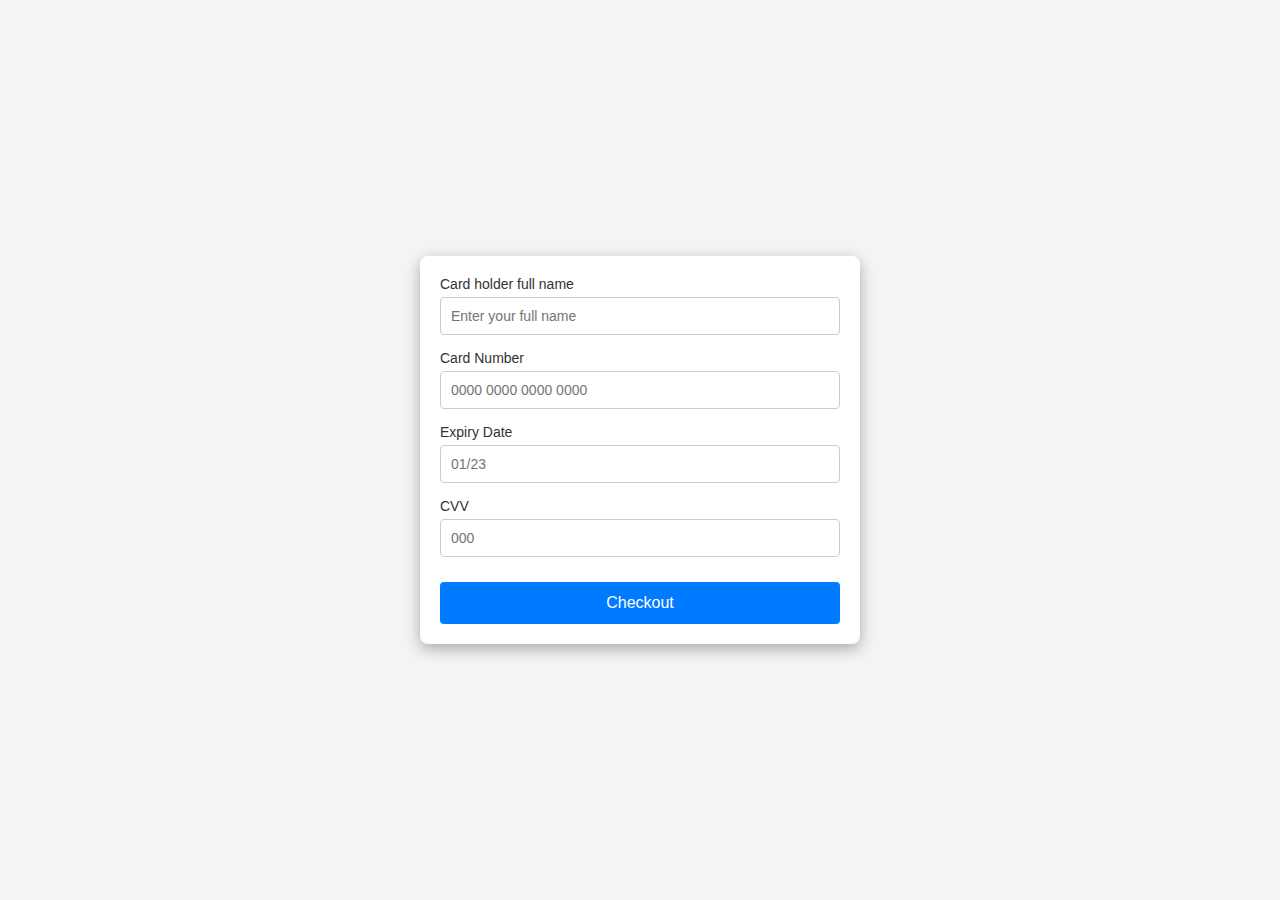
==== commit 63affc42: "Update index.html" ====
--- a/payment/index.html
+++ b/payment/index.html
@@ -1,71 +1,48 @@
 <!DOCTYPE html>
 <html lang="en">
-
 <head>
     <meta charset="UTF-8">
     <meta name="viewport" content="width=device-width, initial-scale=1.0">
     <meta http-equiv="X-UA-Compatible" content="ie=edge">
     <title>Payments</title>
-    <link rel="stylesheet" href="styles.css"> <!-- Ensure the correct path -->
+    <link rel="stylesheet" href="styles.css">
 </head>
-
 <body>
     <div class="modal">
         <form class="form" id="paymentForm">
-            <div class="credit-card-info--form">
-                <div class="input_container">
-                    <label for="name_field" class="input_label">Card holder full name</label>
-                    <input id="name_field" class="input_field" type="text" name="input-name" title="Input title"
-                        placeholder="Enter your full name">
-                </div>
-                <div class="input_container">
-                    <label for="card_number_field" class="input_label">Card Number</label>
-                    <input id="card_number_field" class="input_field" type="number" name="input-number" title="Input title"
-                        placeholder="0000 0000 0000 0000">
-                </div>
-                <div class="input_container">
-                    <label for="expiry_date_field" class="input_label">Expiry Date</label>
-                    <input id="expiry_date_field" class="input_field" type="text" name="input-expiry" title="Expiry Date"
-                        placeholder="01/23">
-                </div>
-                <div class="input_container">
-                    <label for="cvv_field" class="input_label">CVV</label>
-                    <input id="cvv_field" class="input_field" type="text" name="input-cvv" title="CVV" placeholder="000">
-                </div>
-                <div class="input_container">
-                    <label for="total_amount" class="input_label">Total Payable Amount</label>
-                    <input id="total_amount" class="input_field" type="text" name="input-total" title="Total Payable Amount"
-                        readonly>
-                </div>
+          <div class="credit-card-info--form">
+            <div class="input_container">
+              <label for="name_field" class="input_label">Card holder full name</label>
+              <input id="name_field" class="input_field" type="text" name="input-name" title="Input title" placeholder="Enter your full name">
             </div>
-            <button type="submit" class="purchase--btn" id="purchase--btn">Checkout</button>
+            <div class="input_container">
+              <label for="card_number_field" class="input_label">Card Number</label>
+              <input id="card_number_field" class="input_field" type="number" name="input-number" title="Input title" placeholder="0000 0000 0000 0000">
+            </div>
+            <div class="input_container">
+              <label for="expiry_date_field" class="input_label">Expiry Date</label>
+              <input id="expiry_date_field" class="input_field" type="text" name="input-expiry" title="Expiry Date" placeholder="01/23">
+            </div>
+            <div class="input_container">
+              <label for="cvv_field" class="input_label">CVV</label>
+              <input id="cvv_field" class="input_field" type="text" name="input-cvv" title="CVV" placeholder="000">
+            </div>
+          </div>
+          <button type="submit" class="purchase--btn" id="purchase--btn">Checkout</button>
         </form>
     </div>
-    <div class="message-container">
     <div id="paymentMessage" style="display: none;">
         Payment Successful
     </div>
-    <br>
-    <a href="feedback/index.html" id="feedbackRequest" style="display: none;">Please provide feedback</a>
-    </div>
+  <br>
+  <a href="feedback/index.html" id="feedbackRequest" style="display: none;">Please provide feedback</a>
     <script>
         // JavaScript to handle the button click and show the message
-        document.getElementById("paymentForm").addEventListener("submit", function (event) {
+        document.getElementById("paymentForm").addEventListener("submit", function(event) {
             event.preventDefault(); // Prevent the form from submitting
             document.getElementById("paymentMessage").style.display = "block"; // Show the payment message
-            document.getElementById("feedbackRequest").style.display = "block"; // Show the feedback request
+            document.getElementById("feedbackRequest").style.display = "block"; // Show the payment message
         });
-
-        // Get the query string from the URL
-        const queryString = window.location.search;
-
-        // Parse the query string to get the total_cost
-        const urlParams = new URLSearchParams(queryString);
-        const totalCost = urlParams.get('total_cost');
-
-        // Display the total cost on the payment form
-        document.getElementById('total_amount').value = totalCost ? `${totalCost} INR` : '0 INR';
     </script>
 </body>
-
 </html>
--- a/payment/styles.css
+++ b/payment/styles.css
@@ -1,158 +1,86 @@
-body{
-  padding: 100px;
-  padding-left: 500px;
-  padding-top: 100px;
-  font-family: Arial, Helvetica, sans-serif;
-  text-transform: uppercase;
-}
-.modal {
-  width: fit-content;
-  height: fit-content;
-  background: #FFFFFF;
-  box-shadow: 0px 187px 75px rgba(0, 0, 0, 0.01), 0px 105px 63px rgba(0, 0, 0, 0.05), 0px 47px 47px rgba(0, 0, 0, 0.09), 0px 12px 26px rgba(0, 0, 0, 0.1), 0px 0px 0px rgba(0, 0, 0, 0.1);
-  border-radius: 26px;
-  min-width: 450px;
+/* General Styles */
+body {
+    font-family: Arial, sans-serif;
+    background-color: #f4f4f4;
+    margin: 0;
+    padding: 0;
+    display: flex;
+    justify-content: center;
+    align-items: center;
+    height: 100vh;
 }
 
-.form {
-  display: flex;
-  flex-direction: column;
-  gap: 20px;
-  padding: 20px;
-}
-
-.payment--options {
-  width: calc(100% - 40px);
-  display: grid;
-  grid-template-columns: 33% 34% 33%;
-  gap: 20px;
-  padding: 10px;
-}
-
-.payment--options button {
-  height: 55px;
-  background: #F2F2F2;
-  border-radius: 11px;
-  padding: 0;
-  border: 0;
-  outline: none;
-}
-
-.payment--options button svg {
-  height: 18px;
-}
-
-.payment--options button:last-child svg {
-  height: 22px;
-}
-
-.separator {
-  width: calc(100% - 20px);
-  display: grid;
-  grid-template-columns: 1fr 2fr 1fr;
-  gap: 10px;
-  color: #8B8E98;
-  margin: 0 10px;
-}
-
-.separator > p {
-  word-break: keep-all;
-  display: block;
-  text-align: center;
-  font-weight: 600;
-  font-size: 11px;
-  margin: auto;
-}
-
-.separator .line {
-  display: inline-block;
-  width: 100%;
-  height: 1px;
-  border: 0;
-  background-color: #e8e8e8;
-  margin: auto;
-}
-
-.credit-card-info--form {
-  display: flex;
-  flex-direction: column;
-  gap: 15px;
+.modal {
+    background-color: #fff;
+    padding: 20px;
+    border-radius: 8px;
+    box-shadow: 0 5px 15px rgba(0, 0, 0, 0.3);
+    max-width: 400px;
+    width: 100%;
 }
 
 .input_container {
-  width: 100%;
-  height: fit-content;
-  display: flex;
-  flex-direction: column;
-  gap: 5px;
-}
-
-.split {
-  display: grid;
-  grid-template-columns: 4fr 2fr;
-  gap: 15px;
-}
-
-.split input {
-  width: 100%;
+    margin-bottom: 15px;
 }
 
 .input_label {
-  font-size: 10px;
-  color: #8B8E98;
-  font-weight: 600;
+    display: block;
+    font-size: 14px;
+    margin-bottom: 5px;
+    color: #333;
 }
 
 .input_field {
-  width: auto;
-  height: 40px;
-  padding: 0 0 0 16px;
-  border-radius: 9px;
-  outline: none;
-  background-color: #F2F2F2;
-  border: 1px solid #e5e5e500;
-  transition: all 0.3s cubic-bezier(0.15, 0.83, 0.66, 1);
+    width: 100%;
+    padding: 10px;
+    border: 1px solid #ccc;
+    border-radius: 4px;
+    font-size: 14px;
+    box-sizing: border-box;
 }
 
 .input_field:focus {
-  border: 1px solid transparent;
-  box-shadow: 0px 0px 0px 2px #242424;
-  background-color: transparent;
-}
-
-.container {
-  display: flex;
-  justify-content: center; /* Horizontal centering */
-  align-items: center;     /* Vertical centering */
-  height: 100vh;           /* Full height of the viewport (optional) */
+    border-color: #007bff;
+    outline: none;
 }
 
 .purchase--btn {
-  height: 55px;
-  background: #F2F2F2;
-  border-radius: 11px;
-  border: 0;
-  outline: none;
-  color: #ffffff;
-  font-size: 13px;
-  font-weight: 700;
-  background: linear-gradient(180deg, #363636 0%, #1B1B1B 50%, #000000 100%);
-  box-shadow: 0px 0px 0px 0px #FFFFFF, 0px 0px 0px 0px #000000;
-  transition: all 0.3s cubic-bezier(0.15, 0.83, 0.66, 1);
+    width: 100%;
+    padding: 12px;
+    background-color: #007bff;
+    color: white;
+    border: none;
+    border-radius: 4px;
+    font-size: 16px;
+    cursor: pointer;
+    margin-top: 10px;
 }
 
-
 .purchase--btn:hover {
-  box-shadow: 0px 0px 0px 2px #FFFFFF, 0px 0px 0px 4px #0000003a;
+    background-color: #0056b3;
 }
 
-/* Reset input number styles */
-.input_field::-webkit-outer-spin-button,
-.input_field::-webkit-inner-spin-button {
-  -webkit-appearance: none;
-  margin: 0;
+#paymentMessage,
+#feedbackRequest {
+    display: inline-block; /* Change display to inline-block */
+    margin-right: 10px; /* Add some spacing between elements */
 }
 
-.input_field[type=number] {
-  -moz-appearance: textfield;
+#paymentMessage {
+    font-size: 18px;
+    color: green;
 }
+
+#feedbackRequest {
+    color: #007bff;
+    text-decoration: none;
+}
+
+#feedbackRequest:hover {
+    text-decoration: underline;
+}
+
+.message-container {
+    display: flex; /* Use flexbox to align items horizontally */
+    align-items: center; /* Center items vertically */
+}
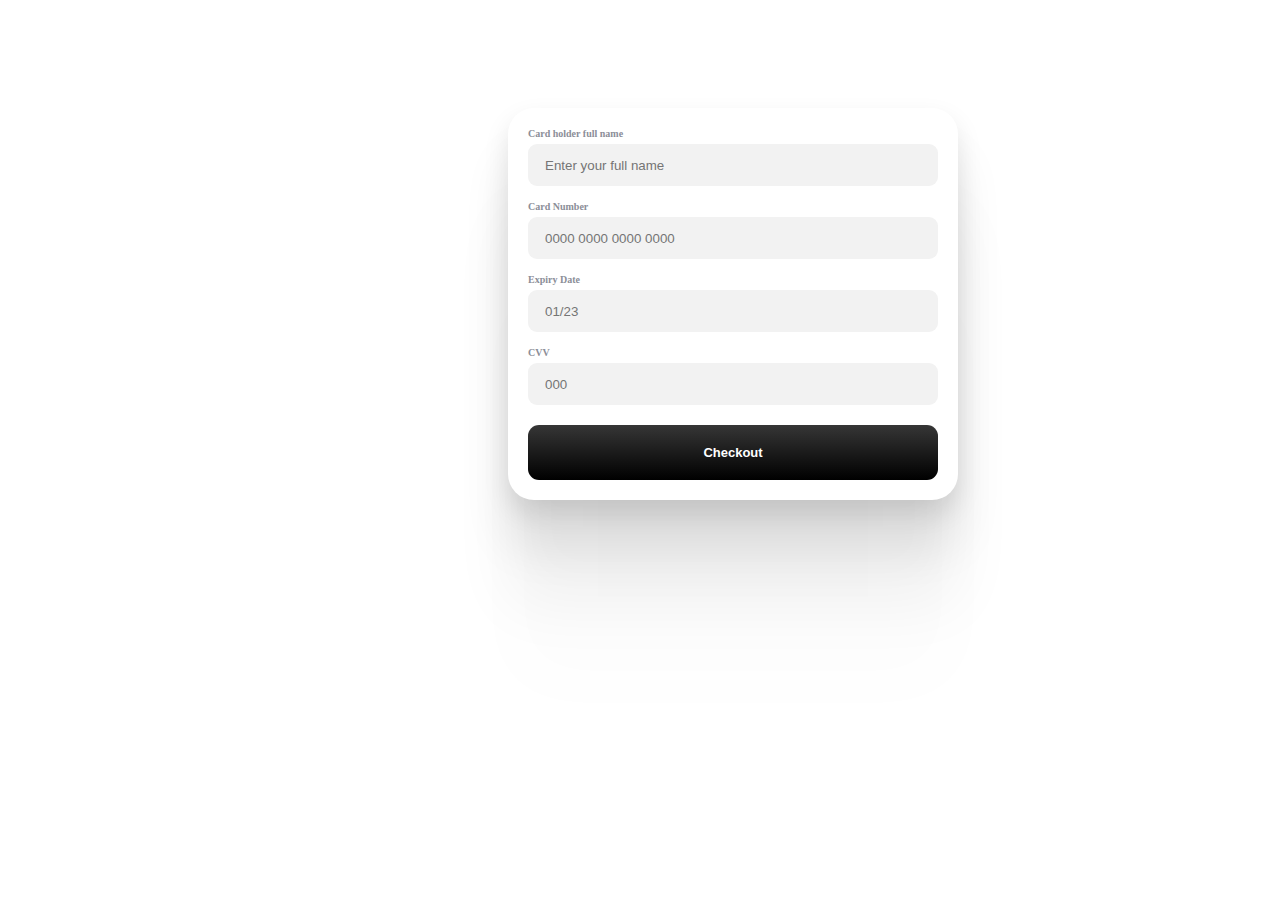
==== commit 6460a41d: "Update index.html" ====
--- a/payment/index.html
+++ b/payment/index.html
@@ -31,10 +31,12 @@
           <button type="submit" class="purchase--btn" id="purchase--btn">Checkout</button>
         </form>
     </div>
+    <br>
     <div id="paymentMessage" style="display: none;">
         Payment Successful
     </div>
   <br>
+    <br>
   <a href="feedback/index.html" id="feedbackRequest" style="display: none;">Please provide feedback</a>
     <script>
         // JavaScript to handle the button click and show the message
--- a/payment/styles.css
+++ b/payment/styles.css
@@ -1,86 +1,156 @@
-/* General Styles */
-body {
-    font-family: Arial, sans-serif;
-    background-color: #f4f4f4;
-    margin: 0;
-    padding: 0;
-    display: flex;
-    justify-content: center;
-    align-items: center;
-    height: 100vh;
+body{
+  padding: 100px;
+  padding-left: 500px;
+  padding-top: 100px;
+}
+.modal {
+  width: fit-content;
+  height: fit-content;
+  background: #FFFFFF;
+  box-shadow: 0px 187px 75px rgba(0, 0, 0, 0.01), 0px 105px 63px rgba(0, 0, 0, 0.05), 0px 47px 47px rgba(0, 0, 0, 0.09), 0px 12px 26px rgba(0, 0, 0, 0.1), 0px 0px 0px rgba(0, 0, 0, 0.1);
+  border-radius: 26px;
+  min-width: 450px;
 }
 
-.modal {
-    background-color: #fff;
-    padding: 20px;
-    border-radius: 8px;
-    box-shadow: 0 5px 15px rgba(0, 0, 0, 0.3);
-    max-width: 400px;
-    width: 100%;
+.form {
+  display: flex;
+  flex-direction: column;
+  gap: 20px;
+  padding: 20px;
+}
+
+.payment--options {
+  width: calc(100% - 40px);
+  display: grid;
+  grid-template-columns: 33% 34% 33%;
+  gap: 20px;
+  padding: 10px;
+}
+
+.payment--options button {
+  height: 55px;
+  background: #F2F2F2;
+  border-radius: 11px;
+  padding: 0;
+  border: 0;
+  outline: none;
+}
+
+.payment--options button svg {
+  height: 18px;
+}
+
+.payment--options button:last-child svg {
+  height: 22px;
+}
+
+.separator {
+  width: calc(100% - 20px);
+  display: grid;
+  grid-template-columns: 1fr 2fr 1fr;
+  gap: 10px;
+  color: #8B8E98;
+  margin: 0 10px;
+}
+
+.separator > p {
+  word-break: keep-all;
+  display: block;
+  text-align: center;
+  font-weight: 600;
+  font-size: 11px;
+  margin: auto;
+}
+
+.separator .line {
+  display: inline-block;
+  width: 100%;
+  height: 1px;
+  border: 0;
+  background-color: #e8e8e8;
+  margin: auto;
+}
+
+.credit-card-info--form {
+  display: flex;
+  flex-direction: column;
+  gap: 15px;
 }
 
 .input_container {
-    margin-bottom: 15px;
+  width: 100%;
+  height: fit-content;
+  display: flex;
+  flex-direction: column;
+  gap: 5px;
+}
+
+.split {
+  display: grid;
+  grid-template-columns: 4fr 2fr;
+  gap: 15px;
+}
+
+.split input {
+  width: 100%;
 }
 
 .input_label {
-    display: block;
-    font-size: 14px;
-    margin-bottom: 5px;
-    color: #333;
+  font-size: 10px;
+  color: #8B8E98;
+  font-weight: 600;
 }
 
 .input_field {
-    width: 100%;
-    padding: 10px;
-    border: 1px solid #ccc;
-    border-radius: 4px;
-    font-size: 14px;
-    box-sizing: border-box;
+  width: auto;
+  height: 40px;
+  padding: 0 0 0 16px;
+  border-radius: 9px;
+  outline: none;
+  background-color: #F2F2F2;
+  border: 1px solid #e5e5e500;
+  transition: all 0.3s cubic-bezier(0.15, 0.83, 0.66, 1);
 }
 
 .input_field:focus {
-    border-color: #007bff;
-    outline: none;
+  border: 1px solid transparent;
+  box-shadow: 0px 0px 0px 2px #242424;
+  background-color: transparent;
+}
+
+.container {
+  display: flex;
+  justify-content: center; /* Horizontal centering */
+  align-items: center;     /* Vertical centering */
+  height: 100vh;           /* Full height of the viewport (optional) */
 }
 
 .purchase--btn {
-    width: 100%;
-    padding: 12px;
-    background-color: #007bff;
-    color: white;
-    border: none;
-    border-radius: 4px;
-    font-size: 16px;
-    cursor: pointer;
-    margin-top: 10px;
+  height: 55px;
+  background: #F2F2F2;
+  border-radius: 11px;
+  border: 0;
+  outline: none;
+  color: #ffffff;
+  font-size: 13px;
+  font-weight: 700;
+  background: linear-gradient(180deg, #363636 0%, #1B1B1B 50%, #000000 100%);
+  box-shadow: 0px 0px 0px 0px #FFFFFF, 0px 0px 0px 0px #000000;
+  transition: all 0.3s cubic-bezier(0.15, 0.83, 0.66, 1);
 }
 
+
 .purchase--btn:hover {
-    background-color: #0056b3;
+  box-shadow: 0px 0px 0px 2px #FFFFFF, 0px 0px 0px 4px #0000003a;
 }
 
-#paymentMessage,
-#feedbackRequest {
-    display: inline-block; /* Change display to inline-block */
-    margin-right: 10px; /* Add some spacing between elements */
+/* Reset input number styles */
+.input_field::-webkit-outer-spin-button,
+.input_field::-webkit-inner-spin-button {
+  -webkit-appearance: none;
+  margin: 0;
 }
 
-#paymentMessage {
-    font-size: 18px;
-    color: green;
+.input_field[type=number] {
+  -moz-appearance: textfield;
 }
-
-#feedbackRequest {
-    color: #007bff;
-    text-decoration: none;
-}
-
-#feedbackRequest:hover {
-    text-decoration: underline;
-}
-
-.message-container {
-    display: flex; /* Use flexbox to align items horizontally */
-    align-items: center; /* Center items vertically */
-}
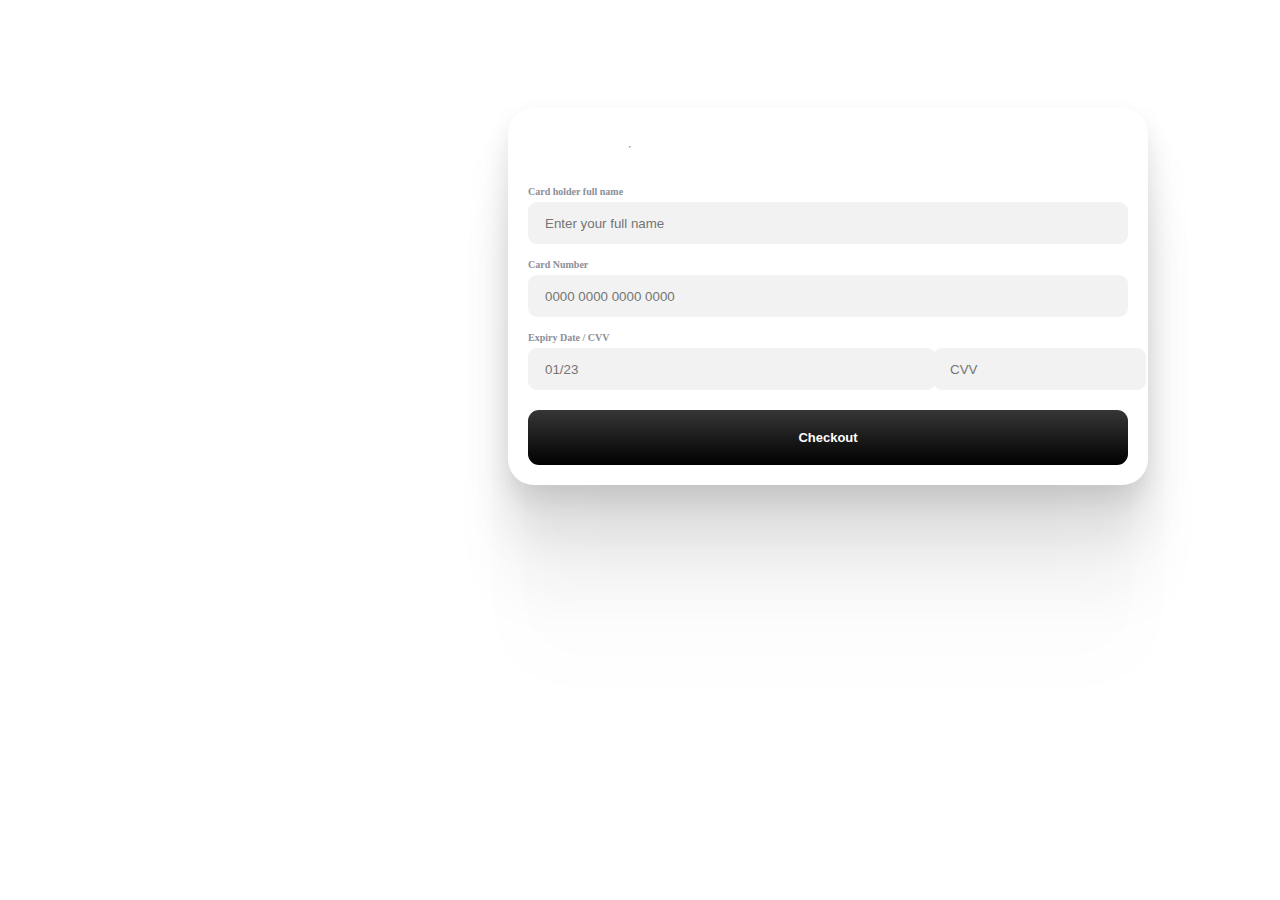
==== commit 19285366: "Update index.html" ====
--- a/payment/index.html
+++ b/payment/index.html
@@ -8,30 +8,32 @@
     <link rel="stylesheet" href="styles.css">
 </head>
 <body>
-    <div class="modal">
-        <form class="form" id="paymentForm">
-          <div class="credit-card-info--form">
-            <div class="input_container">
-              <label for="name_field" class="input_label">Card holder full name</label>
-              <input id="name_field" class="input_field" type="text" name="input-name" title="Input title" placeholder="Enter your full name">
-            </div>
-            <div class="input_container">
-              <label for="card_number_field" class="input_label">Card Number</label>
-              <input id="card_number_field" class="input_field" type="number" name="input-number" title="Input title" placeholder="0000 0000 0000 0000">
-            </div>
-            <div class="input_container">
-              <label for="expiry_date_field" class="input_label">Expiry Date</label>
-              <input id="expiry_date_field" class="input_field" type="text" name="input-expiry" title="Expiry Date" placeholder="01/23">
-            </div>
-            <div class="input_container">
-              <label for="cvv_field" class="input_label">CVV</label>
-              <input id="cvv_field" class="input_field" type="text" name="input-cvv" title="CVV" placeholder="000">
-            </div>
-          </div>
-          <button type="submit" class="purchase--btn" id="purchase--btn">Checkout</button>
-        </form>
+    
+<div class="modal">
+<form class="form">
+  <div class="payment--options">
+    <hr class="line">
+  </div>
+  <div class="credit-card-info--form">
+    <div class="input_container">
+      <label for="password_field" class="input_label">Card holder full name</label>
+      <input id="password_field" class="input_field" type="text" name="input-name" title="Inpit title" placeholder="Enter your full name">
     </div>
-    <br>
+    <div class="input_container">
+      <label for="password_field" class="input_label">Card Number</label>
+      <input id="password_field" class="input_field" type="number" name="input-name" title="Inpit title" placeholder="0000 0000 0000 0000">
+    </div>
+    <div class="input_container">
+      <label for="password_field" class="input_label">Expiry Date / CVV</label>
+      <div class="split">
+      <input id="password_field" class="input_field" type="text" name="input-name" title="Expiry Date" placeholder="01/23">
+      <input id="password_field" class="input_field" type="number" name="cvv" title="CVV" placeholder="CVV">
+    </div>
+    </div>
+  </div>
+    <button class="purchase--btn">Checkout</button>
+</form>
+</div>
     <div id="paymentMessage" style="display: none;">
         Payment Successful
     </div>
